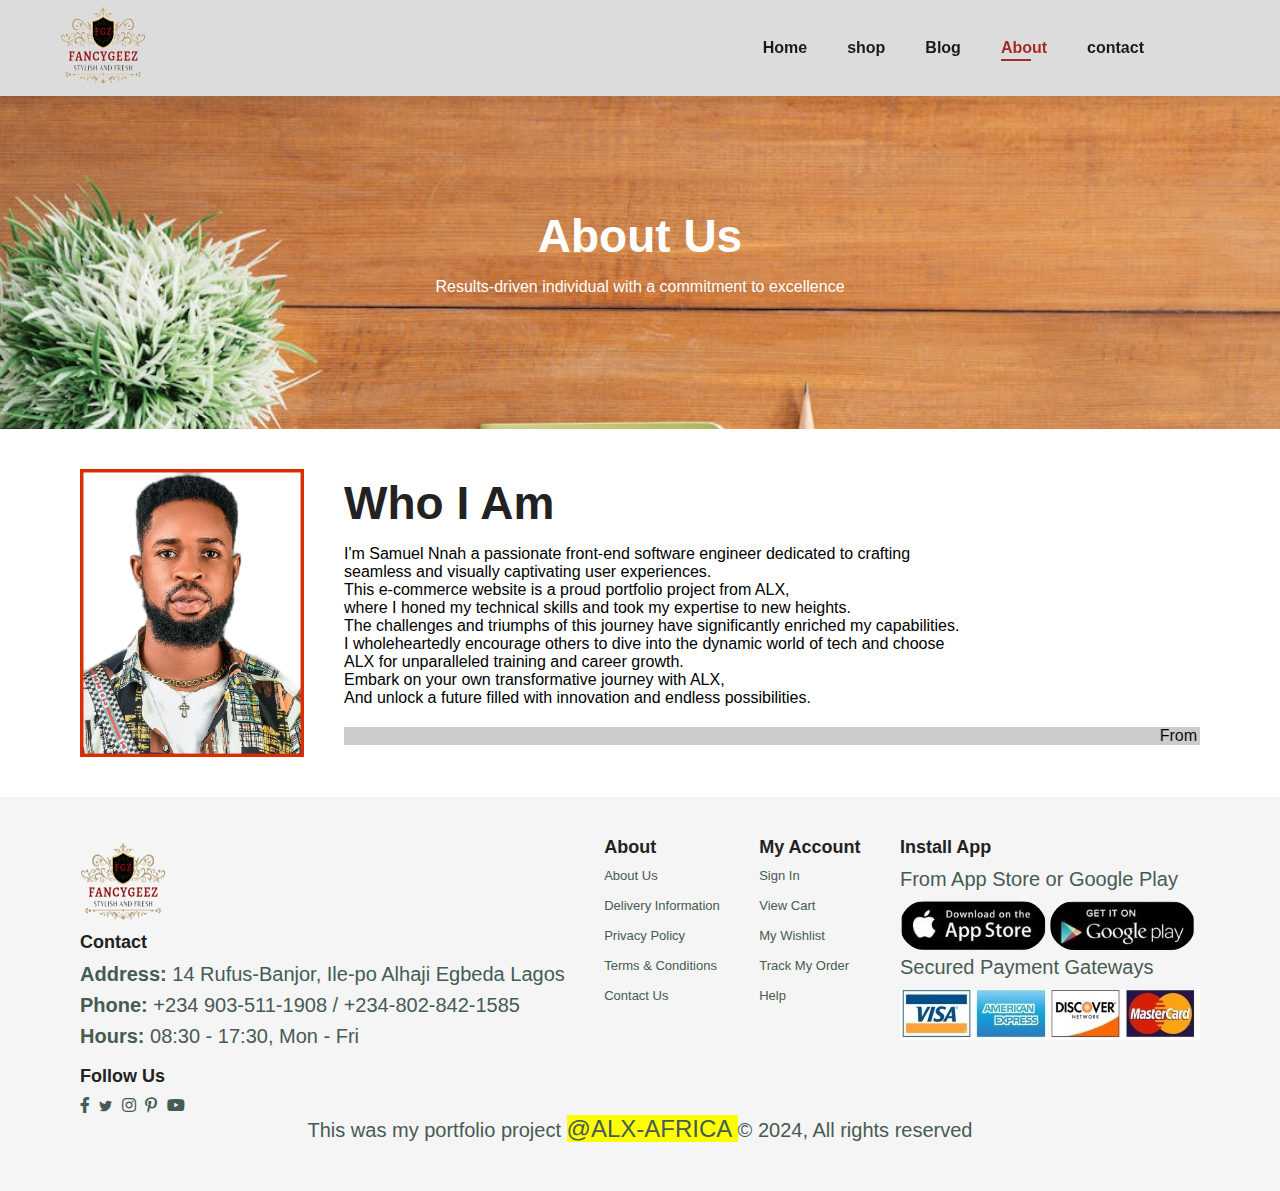
==== about.html @ b8968fce "about page update" ====
<!DOCTYPE html> 
<html lang="en">
<head>
    <meta charset="UTF-8">
    <meta http-equiv="X-UA-Compatible" content="IE=edge">
    <meta name="viewport" content="width=device-width, initial-scale=1.0">
    <title>fancygeez</title>
    <link rel="stylesheet" href="https://pro.fontawesome.com/releases/v5.10.0/css/all.css"/>
    <link rel="stylesheet" href="style.css">

</head>
<body>
    <section id="header">
        <a href="#"><img src="img/logo.png" width="90px" height="90px" class="logo" alt=""></a>
        <div>
            <ul id="navbar">
                <li><a href="index.html">Home</a></li>
                <li><a href="shop.html">shop</a></li>
                <li><a href="blog.html">Blog</a></li>
                <li><a class="active" href="about.html">About</a></li>
                <li><a href="contact.html">contact</a></li>
                <li id="lg-bag"><a href="cart.html"><i class="far fa-shopping-bag"></i></a></li>
                <a href="#" id="close"><i class="fas fa-times"></i></a>
            </ul>
        </div>
        <div id="mobile">
            <a href="cart.html"><i class="far fa-shopping-bag"></i></a>
            <i id="bar" class="fas fa-outdent"></i>
        </div>
    </section>

    <section id="page-header" class="about-header">

        <h2>About Us</h2>

        <p>Results-driven individual with a commitment to excellence</p>

    </section>

    <section id="about-header" class="section-p1">
        <img src="img/about-me.jpg" alt="">
        <div>
            <h2>Who I Am</h2>
            <p>
                I'm Samuel Nnah a passionate front-end software engineer dedicated to crafting 
                <br> seamless and visually captivating user experiences.
                <br> This e-commerce website is a proud portfolio project from ALX,
                <br> where I honed my technical skills and took my expertise to new heights.
                <br> The challenges and triumphs of this journey have significantly enriched my capabilities.
                <br> I wholeheartedly encourage others to dive into the dynamic world of tech and choose <br> ALX 
                for unparalleled training and career growth. <br> Embark on your own transformative journey with ALX,
                <br> And unlock a future filled with innovation and endless possibilities.
            </p>
            <marquee bgcolor="#ccc" loop="-1" scrollamount="5" width="100%">
                From creating a stunning website 
                to brainstorming great tech ideas and anything 
                you can thing about all possible with <strong>ALX</strong>
            </marquee>
        </div>
    </section>

    <footer class="section-p1">
        <div class="col">
            <img class="logo" width="90px" height="90px" src="img/logo.png" alt="logo">
            <h4>Contact</h4>
            <p><strong>Address:</strong> 14 Rufus-Banjor, Ile-po Alhaji Egbeda Lagos</p>
            <p><strong>Phone:</strong> +234 903-511-1908 / +234-802-842-1585</p>
            <p><strong>Hours:</strong> 08:30 - 17:30,  Mon - Fri</p>
            <div class="follow">
                <h4>Follow Us</h4>
                <div class="icon">
                <i class="fab fa-facebook-f"></i>
                <a href="https://x.com/sarvie24"><i class="fab fa-twitter"></i></a>
                <i class="fab fa-instagram"></i>
                <i class="fab fa-pinterest-p"></i>
                <i class="fab fa-youtube"></i>
                </div>
            </div>
        </div>

        <div class="col">
            <h4>About</h4>
            <a href="#">About Us</a>
            <a href="#">Delivery Information</a>
            <a href="#">Privacy Policy</a>
            <a href="#">Terms & Conditions</a>
            <a href="#">Contact Us</a>
        </div>

        <div class="col">
            <h4>My Account</h4>
            <a href="#">Sign In</a>
            <a href="#">View Cart</a>
            <a href="#">My Wishlist</a>
            <a href="#">Track My Order</a>
            <a href="#">Help</a>
        </div>

        <div class="col install">
            <h4>Install App</h4>
            <p>From App Store or Google Play</p>
            <div class="row">
                <img src="img/app.jpg" alt="">
                <img src="img/play.jpg" alt="">
            </div>
            <p>Secured Payment Gateways</p>
            <img src="img/pay1.jpg" alt="">
        </div>

        <div class="copyright">
            <p>This was my portfolio project  
                <a href="https://www.alxafrica.com/portal/" style="font-size: x-large;
            background: yellow;">@ALX-AFRICA </a> &copy; 2024, All rights reserved</p>
        </div>
    </footer>

    <script src="script.js"></script>

</body>
</html>
---- style.css ----
@import url('https://fonts.googleapis.com/css2?family=Source+Sans+Pro:wght@300&display=swap');

 *{
    margin: 0;
    padding: 0;
    box-sizing: border-box;
    font-family: 'spartam', sans-serif;
 }

 h1{
    font-size: 50px;
    line-height: 64px;
    color: #222;
 }

 h2{
    font-size: 46px;
    line-height: 54px;
    color: #222;
 }

 h4{
    font-size: 20px;
    color: #222;
 }

 h6{
    font-weight: 700;
    font-size: 12px;
 }

 p{
    font-size: 16px;
    color: black;
    margin: 15px 0 20px 0;
 }  

 .section-p1{
    padding: 40px 80px;
 }

 .section-m1{
    margin: 40px 0;
 }

 button.normal{
   font-size: 14px;
   font-weight: 600;
   padding: 15px 30px;
   color: #000;
   background-color: #fff;
   border-radius: 4px;
   cursor: pointer;
   border: none;
   outline: none;
   transition: 0.02s;
 }

 button.white{
   font-size: 14px;
   font-weight: 600;
   padding: 11px 18px;
   color: #fff;
   background-color: transparent;
   cursor: pointer;
   border: 1px solid #fff;
   outline: none;
   transition: 0.02s;
 }

 body{
    width: 100%;
 }


 #header{
    display: flex;
    align-items: center;
    justify-content: space-between;
    padding: 1px 60px;
    background-color: gainsboro;
    box-shadow: 0 5px 15px rgba(0, 0, 0, 0.1);
    z-index: 999;
    position: sticky;
    top: 0;
    left: 0;
 }

 #navbar{
    display: flex;
    align-items: center;
    justify-content: center;
 }

 #navbar li{
    list-style: none;
    padding: 0px 20px;
    position: relative;
 }

 #navbar li a{
    text-decoration: none;
    font-size: 16px;
    font-weight: 600;
    color: #1a1a1a;
    transition: 0.3s ease;
 }

 /* for hover effect and to make the navbar's active */
 #navbar li a:hover,
 #navbar li a.active{
    color: brown;
 }

 /*for the under-line effect on the navbar's*/
 #navbar li a.active::after,
 #navbar li a:hover::after{
    content: "";
    width: 30px;
    height: 2px;
    background-color: brown;
    position: absolute;
    bottom: -4px;
    left: 20px;
 }

 #mobile{
   display: none;
   align-items: center;
 }

 #close{
   display: none;
 }
 
 /*home page*/
 #hero{
    background-image: url("img/nature3.jpg");
    background-repeat: no-repeat;
    height: 130vh;
    width: 100%;
    background-size: cover;
    background-position: center;
    background-color: whitesmoke;
    /*background-position: top 100% right 0;*/
    padding: 0 80px;
    display: flex;
    flex-direction: column;
    align-items: flex-start;
    justify-content: center;
 }

 #hero h4{
    padding-bottom: 15px;
 }

 #hero h1{
    color: brown;
 }

 #hero button{
     /*background-image: url(img/button2.jpg);*/
     background-color: burlywood;
     color: black;
     border: 0;
     padding: 14px 80px 14px 65px;
     background-repeat: no-repeat;
     cursor: pointer;
     font-weight: 1000;
     font-size: 20px;
 }

 #feature{
   display: flex;
   align-items: center;
   justify-content: space-between;
   flex-wrap: wrap;
   background-color: whitesmoke;
 }

 #feature .fe-box{
    width: 180px;
    text-align: center;
    padding: 25px 15px;
    box-shadow: 10px 10px 54px rgba(70, 62, 221, 0.1);
    border: 1px solid #cce7d0;
    border-radius: 4px;
    margin: 15px 0;
 }

 #feature .fe-box:hover{
   box-shadow: 20px 20px 34px rgba(0, 0, 0, 0.3);
 }

 #feature .fe-box img{
   width: 100%;
   margin-bottom: 10px;
 }

 #feature .fe-box h6{
   display: inline-block;
   padding: 9px 8px 6px 8px;
   line-height: 1;
   border-radius: 4px;
   color: #00554f;
   background-color: #abccab;
 }

 #feature .fe-box:nth-child(2) h6 {
   background-color: #bffecc;
 }

 #feature .fe-box:nth-child(3) h6 {
   background-color: #fddde4;
 }

 #feature .fe-box:nth-child(4) h6 {
   background-color: #beccbe;
 }

 #feature .fe-box:nth-child(5) h6 {
   background-color: #cdebbc;
 }

 #feature .fe-box:nth-child(6) h6 {
   background-color: #deecde;
 }

 #product1 {
   text-align: center;
   background-color: whitesmoke;
 }

 #product1 .pro-container{
   display: flex;
   justify-content: space-between;
   flex-wrap: wrap;
   padding-top: 20px;
 }

 #product1 .pro{
   width: 23%;
   min-width: 250px;
   padding: 10px 12px;
   border: 1px solid #cce7d0;
   border-radius: 25px;
   cursor: pointer;
   box-shadow: 20px 20px 30px rgba(0, 0, 0, 0.1);
   margin: 15px 0;
   transition: 0.02s ease;
   position: relative;
 }

 #product1 .pro:hover{
   box-shadow: 20px 20px 30px rgba(0, 0, 0, 0.4);
 }

 #product1 .pro img{
   width: 100%;
   border-radius: 10px;
 }

 #product1 .pro .des{
   text-align: start;
   padding: 10px 0;
 }

 #product1 .pro .des span{
    color: #606063;
    font-size: 12px;
 }

 #product1 .pro .des h5{
   padding-top: 7px;
   color: #1a1a1a;
   font-size: 14px;
 }
 
 #product1 .pro .des i{
   font-size: 13px;
   color: rgba(243, 181, 25);
 }

  #product1 .pro .des h4{
   padding-top: 7px;
   font-size: 15px;
   font-weight: 700;
   color: brown;
  }

  #product1 .pro .cart{
   width: 40px;
   height: 40px;
   line-height: 40px;
   border-radius: 50px;
   background-color: #e8f6ea;
   color: brown;
   font-weight: 500;
   border: 1px solid #cce7d0;
   position: absolute;
   bottom: 20px;
   right: 10px; 
  }

  #banner{
   display: flex;
   flex-direction: column;
   justify-content: center;
   text-align: center;
   align-items: center;
   background-image: url(img/banner.jpg);
   width: 100%;
   height: 40vh;
   background-size: cover;
   background-position: center;
  }

  #banner h4{
   color: #fff;
   font-size: 16px;
  }

  #banner h2{
   color: #fff;
   font-size: 30px;
   padding: 10px 0;
  }

  #banner h2 span{
   color: #ef3636;
  }

  #banner button:hover{
   background-color: #ef3636;
   color: #fff;
  }

  #sm-banner{
   display: flex;
   justify-content: space-between;
   flex-wrap: wrap;
   background-color: whitesmoke;
  }

  #sm-banner .banner-box{
   display: flex;
   flex-direction: column;
   justify-content:center;
   align-items: flex-end;
   background-image: url(img/2background.png);
   min-width: 580px;
   height: 50vh;
   background-size: cover;
   background-position: center;
   padding: 15px;
  }

  #sm-banner .banner-box2{
   background-image: url(img/banner-hanger2.jpg);
  }

  #sm-banner h4{
   color: #000;
   font-size: 20px;
   font-weight: 300;
  }

  #sm-banner h2{
   color: #000;
   font-size: 30px;
   font-weight: 900;
  }

  #sm-banner span{
   color: darkslategray;
   font-size: 20px;
   font-weight: 700;
   padding-bottom: 15px;
  }

  #sm-banner .banner-box:hover button{
   background: #00554f;
   border: 1px solid #fff;
  }

  #banner3{
   display: flex;
   justify-content: space-between;
   flex-wrap: wrap;
   padding: 0 80px;
   background-color: whitesmoke;
  }

  #banner3 .banner-box{
   display: flex;
   flex-direction: column;
   justify-content:center;
   align-items:flex-start;
   background-image: url(img/woods.jpg);
   min-width: 30%;
   height: 35vh;
   background-size: cover;
   background-position: center;
   padding: 20px;
   margin-bottom: 20px;
  }

  #banner3 .banner-box2{
   background-image: url(img/1background.jpg);
  }

  #banner3 .banner-box3{
   background-image: url(img/banner3.jpg);
  }

  #banner3 h2{
   color: #fff;
   font-size: 22px;
   font-weight: 900;
  }

  #banner3 h3{
   color:#bffecc;
   font-size: 15px;
   font-weight: 800;
  }

  #newsletter{
   display: flex;
   justify-content: space-between;
   flex-wrap: wrap;
   align-items: center;
   background-image: url(img/6banner.jpg);
   background-repeat:unset;
   background-position: 20% 30%;
   background-color: rgb(1, 82, 82);
  }

  #newsletter h4{
   font-size: 22px;
   font-weight: 700;
   color: #fff;
  }

  #newsletter p{
   font-size: 15px;
   font-weight: 800;
   color: #818ea0;
  }

  #newsletter p span{
   color: #ffbd27;
  }

  #newsletter .form{
   display: flex;
   width: 40%;
  }

  #newsletter input{
   height: 3.125rem;
   padding: 0 1.25em;
   font-size: 14px;
   width: 100%;
   border: 1px solid transparent;
   border-radius: 4px;
   outline: none;
   border-top-right-radius: 0;
   border-bottom-right-radius: 0;
  }

  #newsletter button{
   background-color: #088178;
   color: #fff;
   white-space: nowrap;
   border-top-left-radius: 0;
   border-bottom-left-radius: 0;
  }

  footer{
   display: flex;
   flex-wrap: wrap;
   justify-content: space-between;
   background-color: whitesmoke;
  }

  footer .col{
   display: flex;
   flex-direction: column;
   align-items: flex-start;
   margin-bottom: 0px;
  }

  footer .logo{
   margin-bottom: 5px;
  }

  footer h4{
   font-size: 18px;
   padding-bottom: 10px;
  }

  footer p{
   font-size: 20px;
   margin: 0 0 8px 0;
   color: #465b52;
  }

  footer a{
   font-size: 13px;
   text-decoration: none;
   color: #465b52;
   margin-bottom: 15px;
  }

  footer .follow{
   margin-top: 10px;
  }

  footer .follow i{
   color: #465b52;
   padding-right: 5px;
   cursor: pointer;
  }

  footer .install .row img{
   border-radius: 50px;
  }

  footer .install img{
   margin: 2px 0 2px 0;
  }

  footer .follow i:hover,
  footer a:hover{
   color: #09c9bc;
  }

  footer .copyright{
   width: 100%;
   text-align: center;
  }

  /*shop paga*/
  #page-header{
   background-image: url(img/sharp.jpg);
   width: 100%;
   height: 37vh;
   background-size: cover;
   display: flex;
   justify-content: center;
   text-align: center;
   flex-direction: column;
  }

  #page-header h2,
  #page-header p {
   color: #fff;
  }

  #pagination{
   text-align: center;
  }

  #pagination a {
   text-decoration: none;
   background-color: #09c9bc;
   padding: 15px 20px;
   border-radius: 4px;
   font-weight: 600;
   color: #fff;
  }

  #pagination a i {
   font-weight: 600;
   font-size: 16px;
  }

/*single product*/
  #prodetails{
   display: flex;
   margin-top: 20px;
  }

  #prodetails .single-pro-image {
   width: 30%;
   margin-left: 50px;
  }

  .small-img-group {
   display: flex;
   justify-content: space-between;
  }

  .small-img-col {
   flex-basis: 24%;
   cursor: pointer;
  }

  #prodetails .single-pro-details {
   width: 50%;
   padding: 30px;
  }

  #prodetails .single-pro-details h4 {
   padding: 40px 0 20px 0;
  }

  #prodetails .single-pro-details h2 {
   font-size: 26px;
  }

  #prodetails .single-pro-details select {
   display: block;
   padding: 5px 10px;
   margin-bottom: 10px;
  }

  #prodetails .single-pro-details input {
   width: 50px;
   height: 37px;
   padding-left: 10px;
   font-size: 20px;
   margin-right: 10px;
  }

  #prodetails .single-pro-details input:focus {
   outline: none;
  }

  #prodetails .single-pro-details button {
   background-color: #088178;
   color: #fff;
  }

  #prodetails .single-pro-details span {
   line-height: 25px;
  }



  /*blog header*/
  #page-header.blog-header {
   background-image: url(img/new-blog.jpg)
  }

  #blog {
   padding: 150px 150px 0 150px;
  }

  #blog .blog-box {
   display: flex;
   justify-content: center;
   width: 100%;
   padding-bottom: 90px;
  }

  #blog .blog-img {
   width: 50%;
   margin-right: 40px;
  }

  #blog img {
   width: 100%;
   height: 300px;
   object-fit: cover;
  }

  #blog .blog-details {
   width: 50%;
  }

   #blog .blog-details a {
      text-decoration: none;
      font-size: 15px;
      color: #000;
      font-weight: 700;
      position: relative;
      transition: 0.3s;
   }

   #blog .blog-details p {
      color: #465b52;
   }

   #blog .blog-details a::after {
      content: "";
      width: 50px;
      height: 2px;
      background-color: #000;
      position: absolute;
      top: 10px;
      right: -60px;
   }

   #blog .blog-details a:hover {
      color: #088178;
   }

    #blog .blog-details a:hover::after {
      background-color: #088178;
    }


    /*about page*/
    #page-header.about-header {
      background-image: url(img/about.jpg);
    }

    #about-header {
      display: flex;
      align-items: center;
    }

    #about-header img {
      width: 20%;
      height: auto;
    }

    #about-header div {
      padding-left: 40px;
    }










  /*start media query*/
  @media (max-width: 799px) {
   .section-p1{
      padding: 20px 20px;
   }

   #navbar {
    display: flex;
    flex-direction: column;
    align-items: flex-start;
    justify-content: flex-start;
    position: fixed;
    top: 0;
    right: -300px;
    width: 300px;
    height: 100vh;
    background-color: #e3e6f3;
    box-shadow: 0 40px 60px rgba(0, 0, 0, 0.1);
    padding: 80px 0 0 10px;
    transition: 0.3s;
   }

   #navbar.active{
      right: 0px;
   }
   
   #navbar li{
      margin-bottom: 25px;
   }

   #mobile{
   display: flex;
   align-items: center;
   }

   #mobile i{
   color: #1a1a1a;
   font-size: 24px;
   padding-left: 20px;
   }

   #close{
      display: initial;
      position: absolute;
      top: 30px;
      left: 30px;
      color: #222;
      font-size: 24px;
   }

   #lg-bag{
      display: none;
   }

   #hero {
    height: 55vh;
    padding: 0 30px;
    background-position: top 25% right 0;
   }

   #feature {
    justify-content: center;
   }

   #feature .fe-box{
      margin: 15px 15px;
   }

   #product1 .pro-container {
    justify-content: center;
   }

   #product1 .pro {
    margin: 15px;
   }

   #banner {
    height: 20vh;
   }

   #sm-banner .banner-box {
    min-width: 100%;
    height: 40vh;
   }

   #banner3 {
    padding: 0px 40px;
   }

   #banner3 .banner-box{
      width: 30%;
   }

   #newsletter .form{
      width: 70%;
   }
  }

  @media (max-width: 477px) {
   .section-p1{
      padding: 20px;
   }

   #header {
      padding: 10px 20px;
   }

   h1 {
      font-size: 38px;
   }

   h2 {
      font-size: 32px;
   }

   #hero {
      padding: 0 20px;
      background-position: 55%;
   }

   #feature {
      justify-content: space-between;
   }

   #feature .fe-box {
    width: 150px;
    margin: 0 0 15px 0;
   }

   #product1 .pro {
      width: 100%;
   }

   #banner{
      height: 30vh;
   }

   #sm-banner .banner-box{
      margin-bottom: 20px;
      height: 40vh; 
   }

   #banner3 {
      padding: 0 20px;
   }

   #banner3 .banner-box {
      width: 100%;
   }

   #newsletter{
      padding: 40px 20px;
   }

   #newsletter .form{
      width: 100%;
   }

   footer a {
    font-size: 15px;
    margin-bottom: 10px;
   }

   /*small product*/
   #prodetails {
    display: flex;
    flex-direction: column;
   }

   #prodetails .single-pro-image {
    width: 100%;
    margin: 0px;
   }

   #prodetails .single-pro-details {
      width: 100%;
   }

   #page-header {
    width: 100%;
    height: 20vh;
   }

   /*blog post*/
   #blog {
      padding: 100px 20px 0 20px;
   }

   #blog .blog-box {
      display: flex;
      flex-direction: column;
      align-items: flex-start;
   }

   #blog .blog-img {
      width: 100%;
      margin-right: 0px;
      margin-bottom: 30px;
   }

   #blog .blog-details {
      width: 100%;
   }
  }
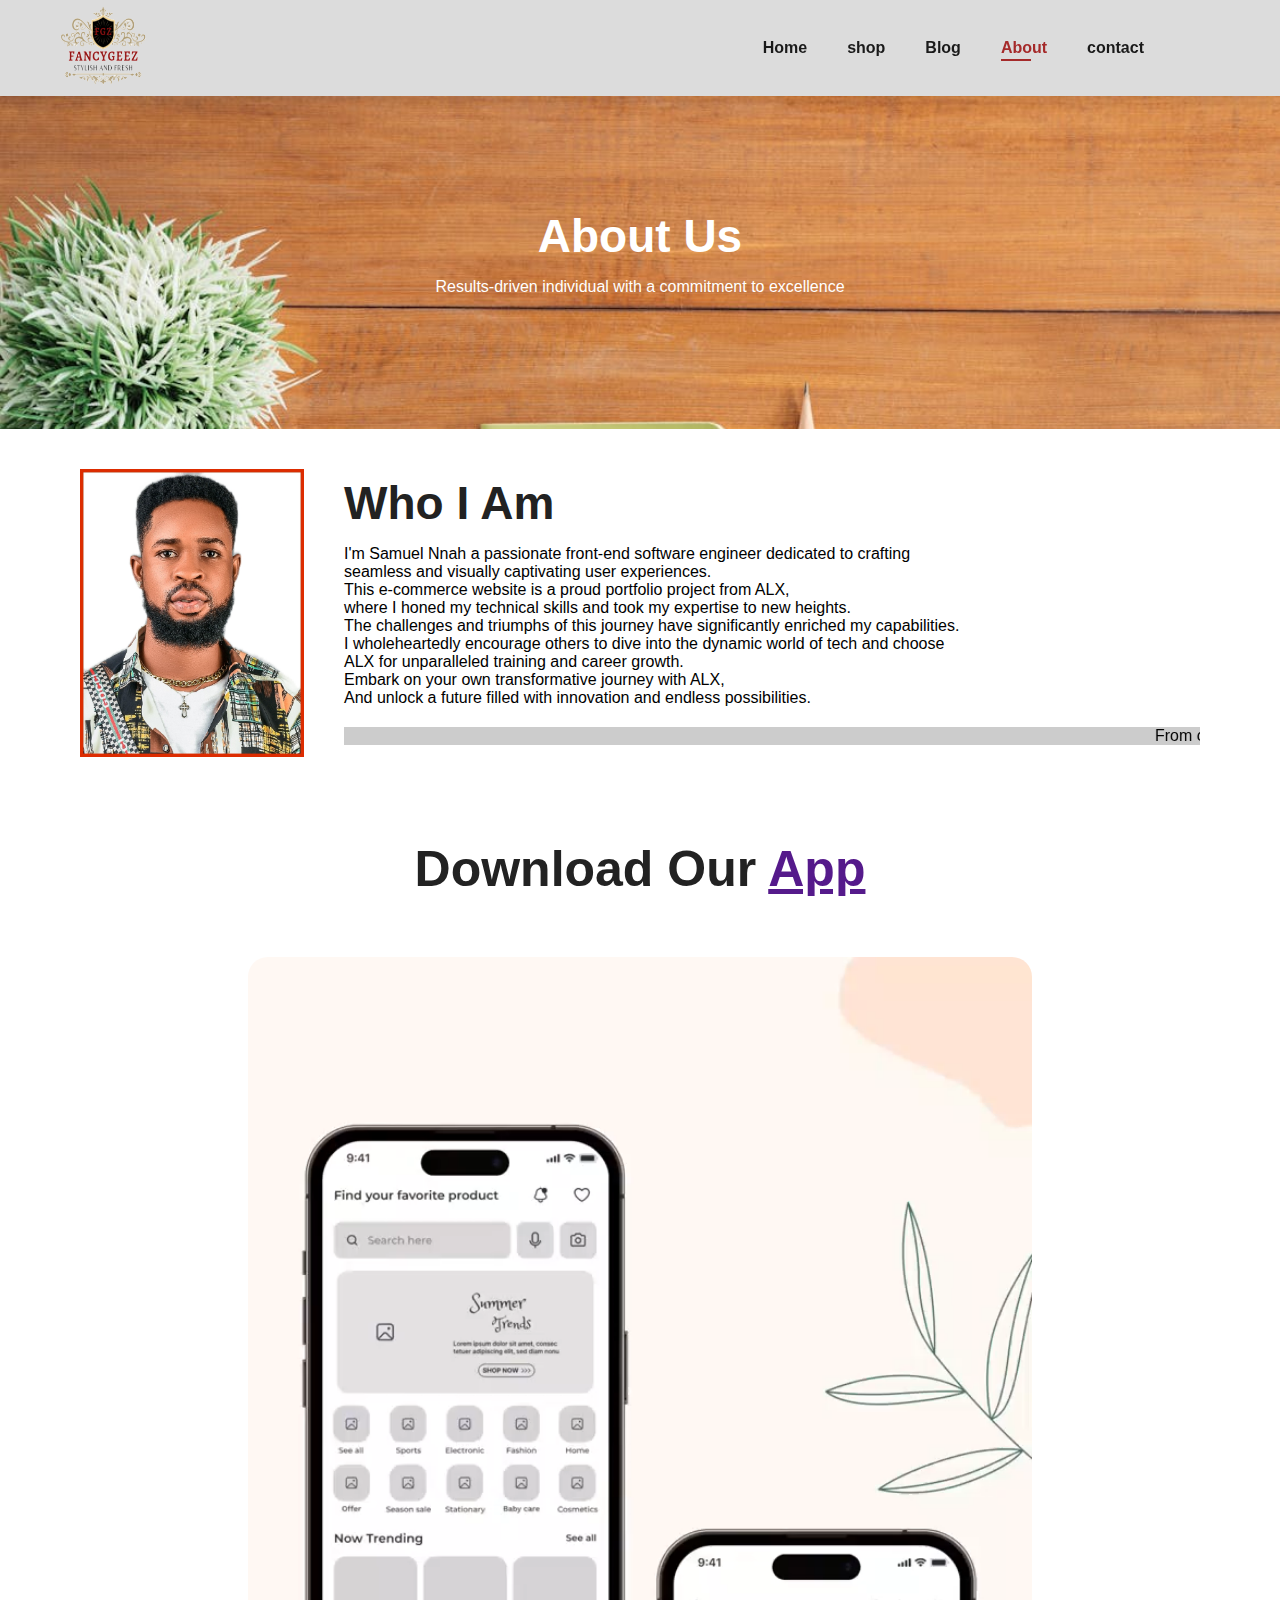
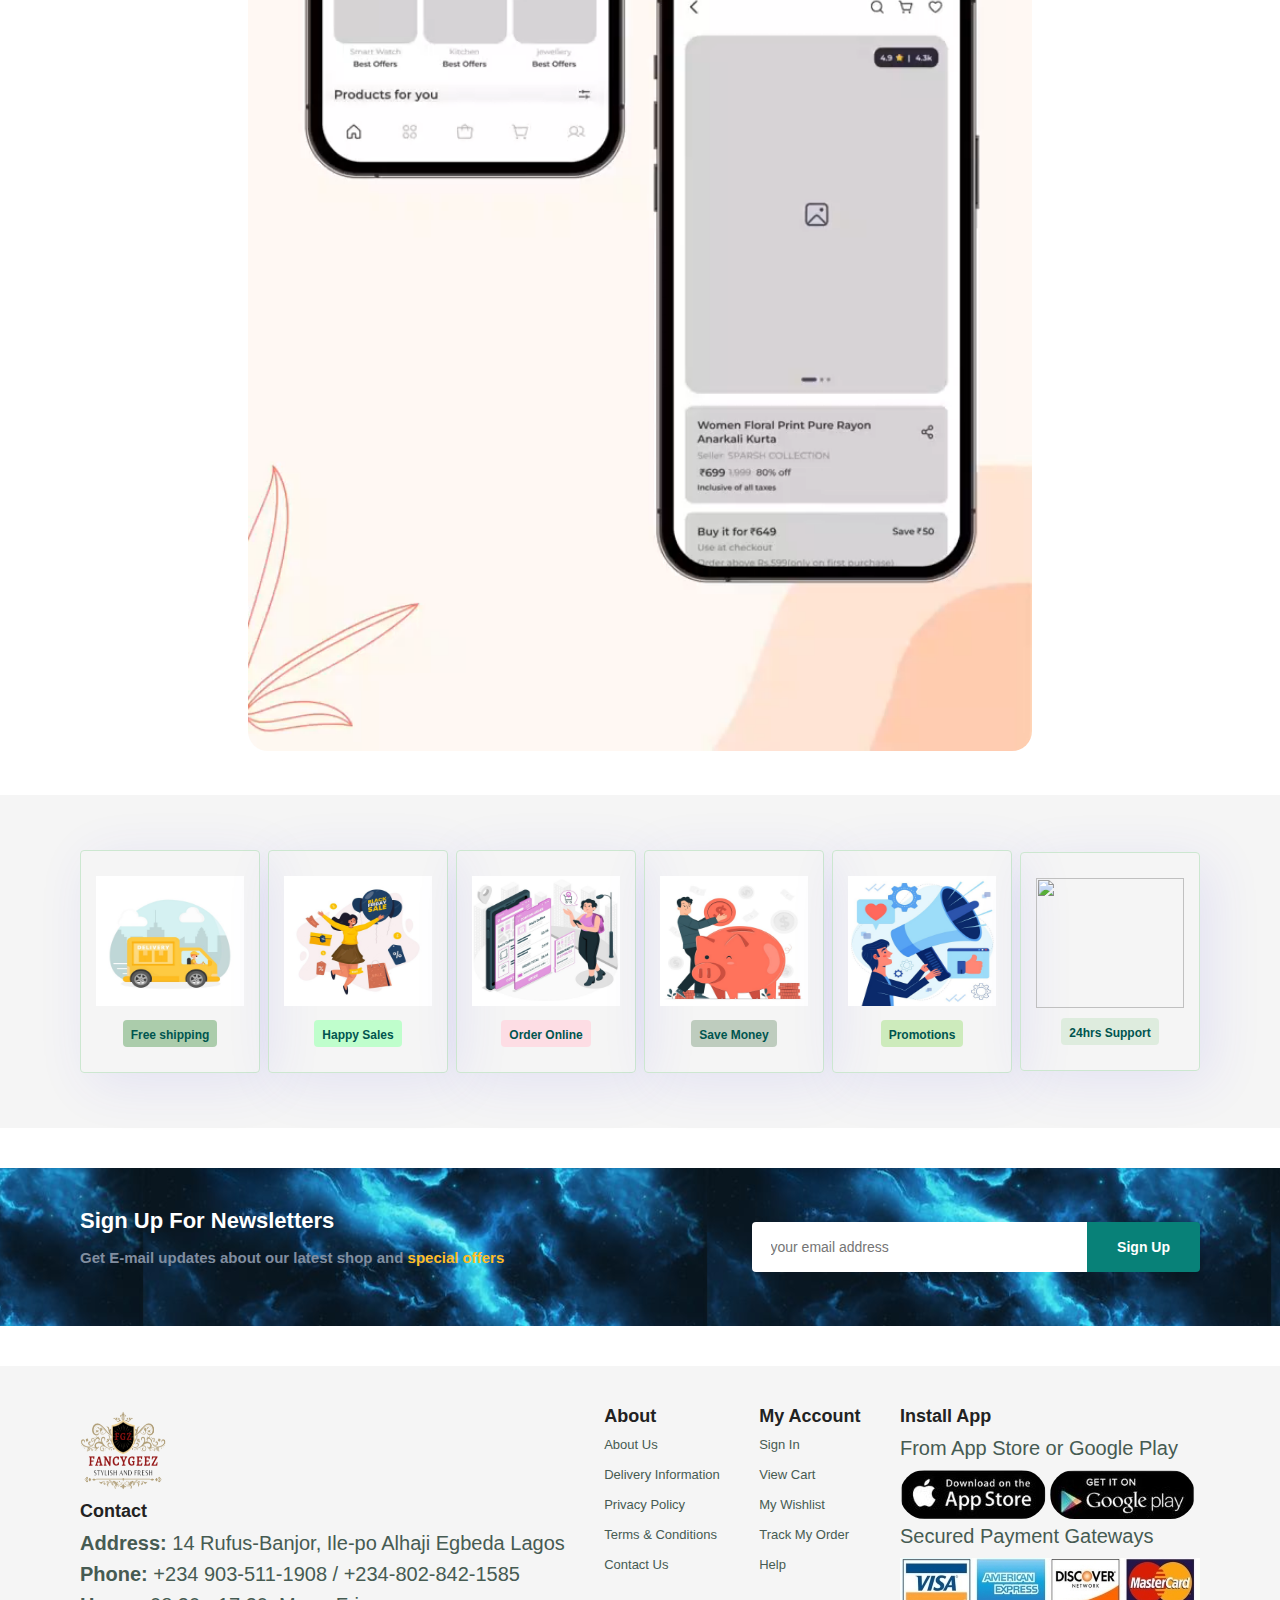
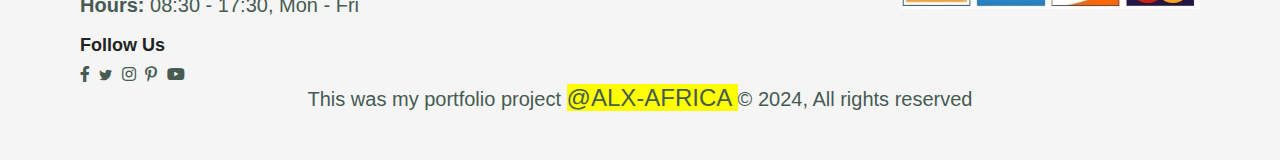
==== commit 3a690df1: "about-page final commit" ====
--- a/about.html
+++ b/about.html
@@ -56,6 +56,69 @@
                 to brainstorming great tech ideas and anything 
                 you can thing about all possible with <strong>ALX</strong>
             </marquee>
+        </div>
+    </section>
+
+    <section id="about-app" class="section-p1">
+        <h1> Download Our <a href="">App</a> </h1>
+        <div class="video">
+            <video autoplay muted loop src="img/download-app.mp4"></video>
+        </div>
+    </section>
+
+    <section id="feature" class="section-p1">
+        <div class="fe-box">
+            <img width="130px"
+            height="130px"
+            src="img/Free-shipping1.png" alt="">
+            <h6>Free shipping</h6>
+        </div>
+
+        <div class="fe-box">
+            <img width="130px"
+            height="130px"
+            src="img/happy-sell.png" alt="">
+            <h6>Happy Sales</h6>
+        </div>        
+        
+        <div class="fe-box">
+            <img width="130px"
+            height="130px"
+            src="img/order.png" alt="">
+            <h6>Order Online</h6>
+        </div>        
+        
+        <div class="fe-box">
+            <img width="130px"
+            height="130px"
+            src="img/piggy-bank.png" alt="">
+            <h6>Save Money</h6>
+        </div>        
+        
+        <div class="fe-box">
+            <img width="130px"
+            height="130px"
+            src="img/Promotions.png" alt="">
+            <h6>Promotions</h6>
+        </div>        
+        
+        <div class="fe-box">
+            <img width="130px"
+            height="130px"
+            src="img/24hrs-Support.png" alt="">
+            <h6>24hrs Support</h6>
+        </div>
+    </section>
+
+    <section id="newsletter" class="section-p1 section-m1">
+        <div class="newstext">
+            <h4>Sign Up For Newsletters</h4>
+            <p>Get E-mail updates about our latest shop and <span>special offers</span></p>
+        </div>
+
+        <div class="form">
+            <input type="text" placeholder="your email address">
+            <button class="normal">Sign Up</button>
         </div>
     </section>
 
--- a/style.css
+++ b/style.css
@@ -135,7 +135,7 @@
  
  /*home page*/
  #hero{
-    background-image: url("img/nature3.jpg");
+    background-image: url("img/new1.jpeg");
     background-repeat: no-repeat;
     height: 130vh;
     width: 100%;
@@ -721,9 +721,20 @@
       padding-left: 40px;
     }
 
-
-
-
+    #about-app {
+      text-align: center;
+    }
+    #about-app .video {
+      width: 70%;
+      height: 100%;
+      margin: 5% auto 0 auto;
+    }
+
+    #about-app .video video {
+      width: 100%;
+      height: 100%;
+      border-radius: 20px;
+    }
 
 
 
@@ -933,4 +944,21 @@
    #blog .blog-details {
       width: 100%;
    }
+
+   #about-header {
+      flex-direction: column;
+   }
+
+   #about-header img {
+      width: 100%;
+      margin-bottom: 20px;
+   }
+
+   #about-header div {
+      padding-left: 0px;
+   }
+
+   #about-app .video {
+      width: 90%;
+   }
   }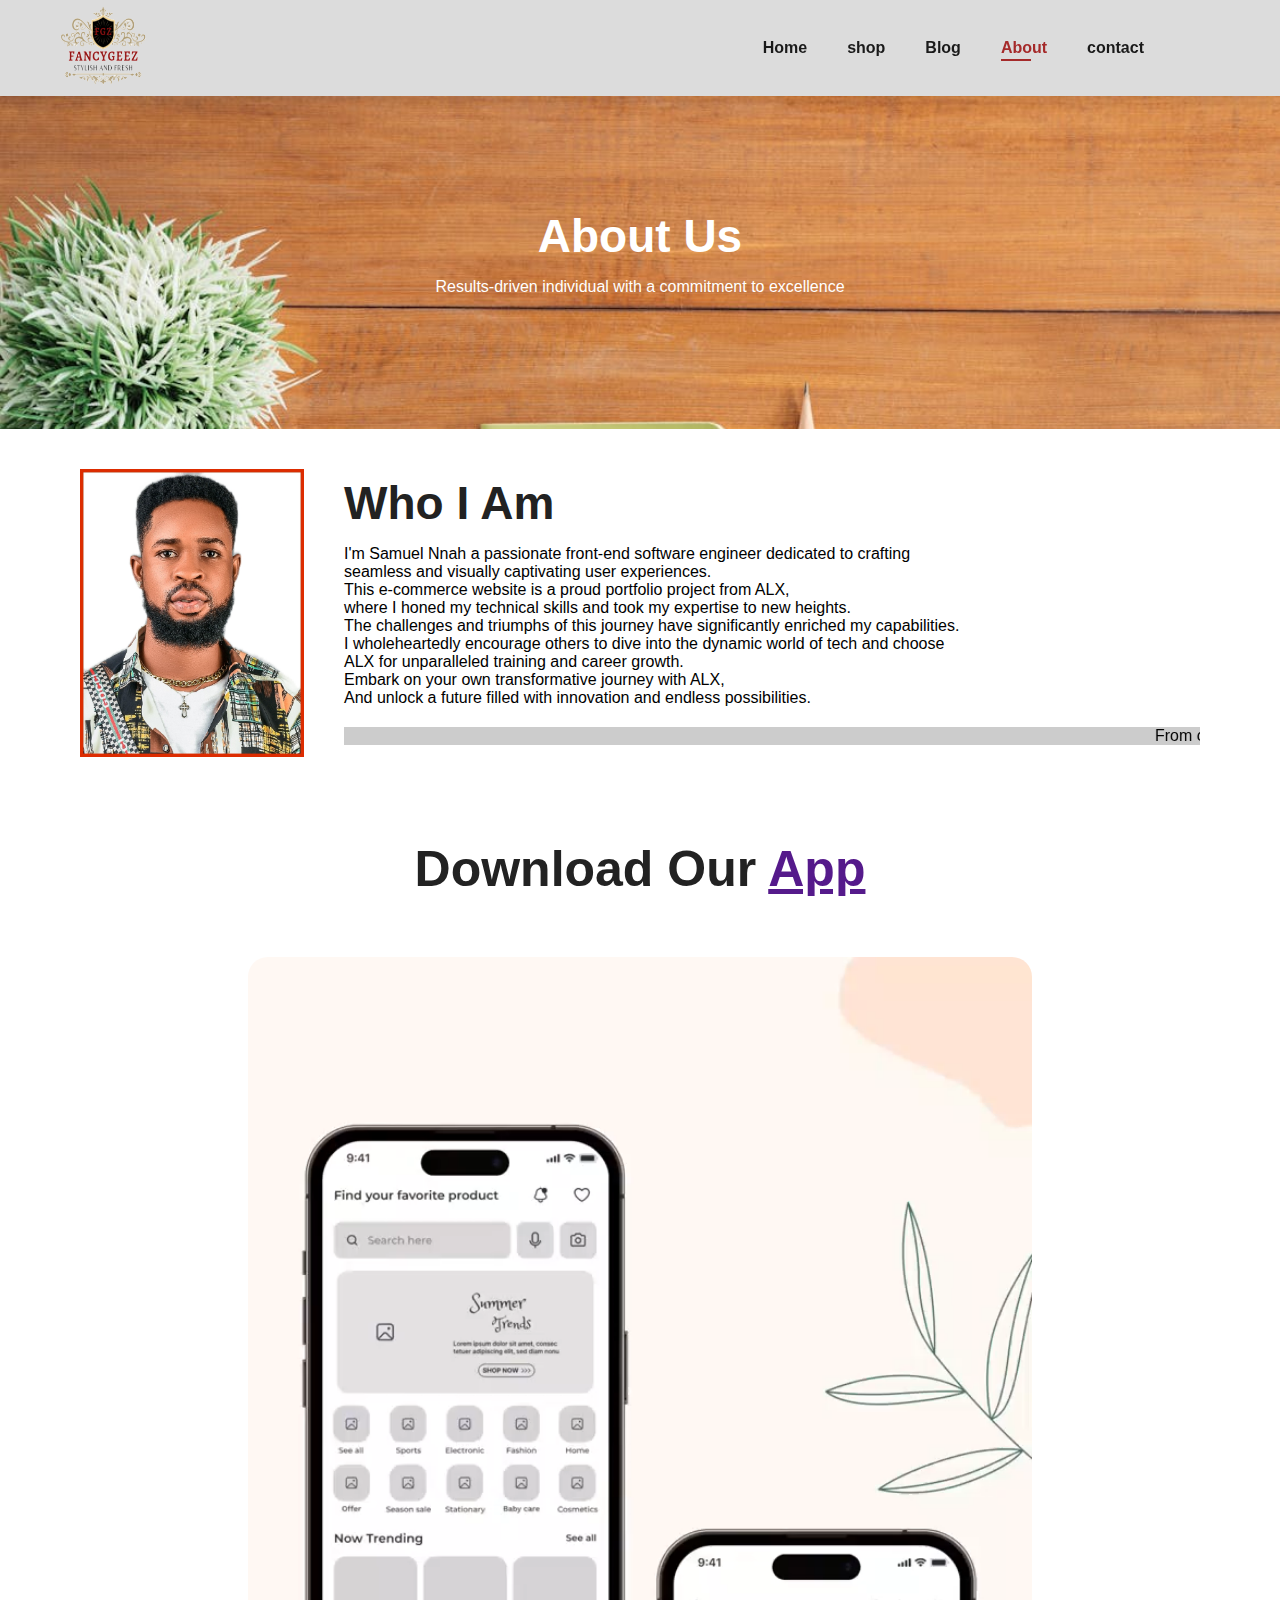
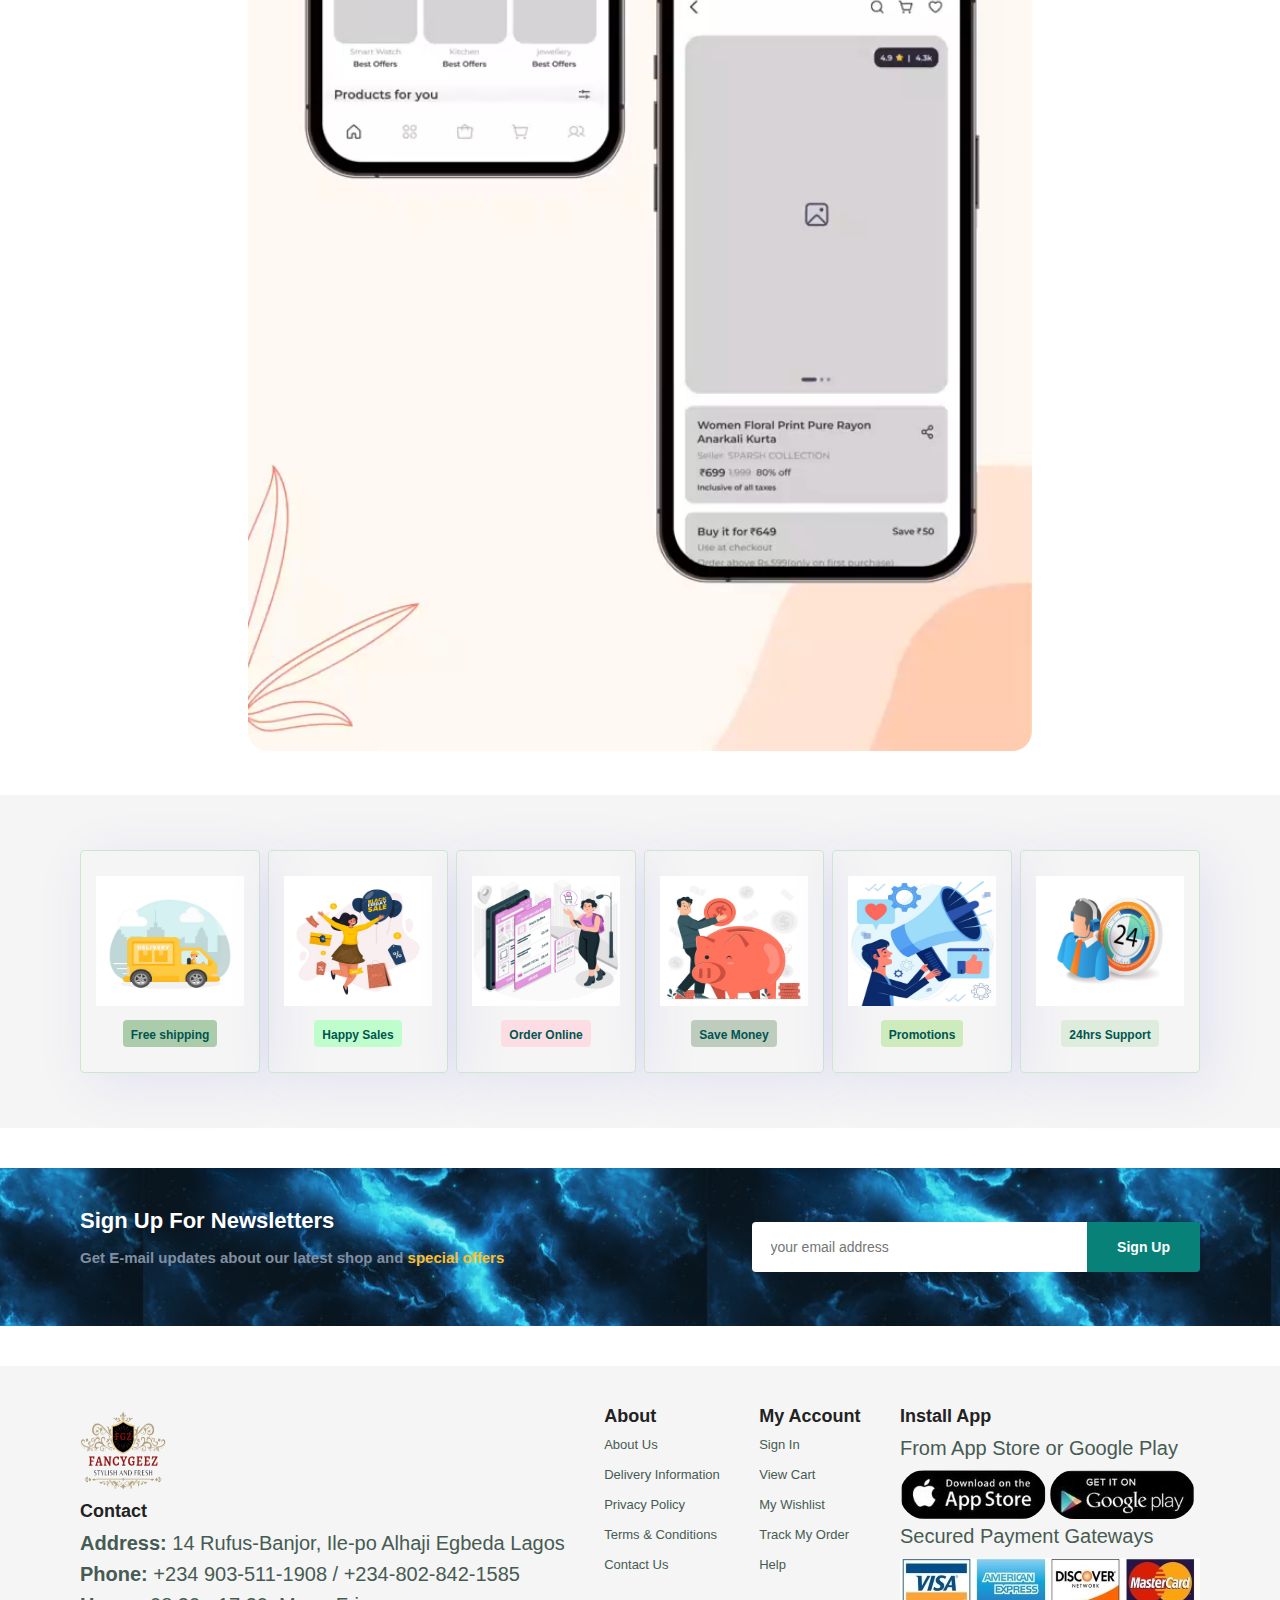
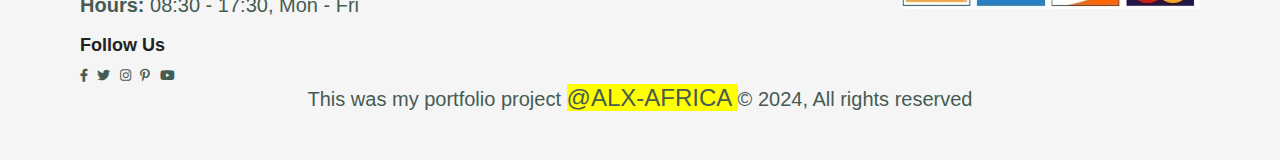
==== commit 981a6604: "final commit but yet to finsh all functionallity" ====
--- a/about.html
+++ b/about.html
@@ -105,7 +105,7 @@
         <div class="fe-box">
             <img width="130px"
             height="130px"
-            src="img/24hrs-Support.png" alt="">
+            src="img/24hrs-support.jpg" alt="">
             <h6>24hrs Support</h6>
         </div>
     </section>
@@ -132,28 +132,28 @@
             <div class="follow">
                 <h4>Follow Us</h4>
                 <div class="icon">
-                <i class="fab fa-facebook-f"></i>
+                <a href="https://www.facebook.com/profile.php?id=100004394147726"><i class="fab fa-facebook-f"></i></a>
                 <a href="https://x.com/sarvie24"><i class="fab fa-twitter"></i></a>
-                <i class="fab fa-instagram"></i>
-                <i class="fab fa-pinterest-p"></i>
-                <i class="fab fa-youtube"></i>
+                <a href=""><i class="fab fa-instagram"></i></a>
+                <a href="https://www.pinterest.com/samuelnnah/"><i class="fab fa-pinterest-p"></i></a>
+                <a href="https://www.youtube.com/channel/UCo4x5wGnwpXvlJV_Mdbf8DA"><i class="fab fa-youtube"></i></a>
                 </div>
             </div>
         </div>
 
         <div class="col">
             <h4>About</h4>
-            <a href="#">About Us</a>
+            <a href="about.html">About Us</a>
             <a href="#">Delivery Information</a>
             <a href="#">Privacy Policy</a>
             <a href="#">Terms & Conditions</a>
-            <a href="#">Contact Us</a>
+            <a href="contact.html">Contact Us</a>
         </div>
 
         <div class="col">
             <h4>My Account</h4>
             <a href="#">Sign In</a>
-            <a href="#">View Cart</a>
+            <a href="cart.html">View Cart</a>
             <a href="#">My Wishlist</a>
             <a href="#">Track My Order</a>
             <a href="#">Help</a>
--- a/style.css
+++ b/style.css
@@ -737,6 +737,236 @@
     }
 
 
+    /*contact page*/
+     #page-header.contact-header {
+      background-image: url(img/banner.jpg)
+      }
+
+      #contact-details {
+         display: flex;
+         justify-content: space-between;
+         align-items: center;
+      }
+
+      #contact-details .details {
+         width: 40%;
+      }
+
+      #contact-details .detail span,
+      #form-details form span {
+         font-size: 12px;
+      }
+
+      #contact-details .details h2,
+      #form-details form h2 {
+         font-size: 26px;
+         line-height: 35px;
+         padding: 20px 0;
+      }
+
+      #contact-details .details h3 {
+         font-size: 16px;
+         padding-bottom: 15px;
+      }
+
+      #contact-details .details li {
+         list-style: none;
+         display: flex;
+         padding: 10px 0;
+      }
+
+      #contact-details .details li i {
+         font-size: 14px;
+         padding-right: 22px;
+      }
+
+      #contact-details .details li p {
+         font-size: 14px;
+         margin: 0;
+      }
+
+       #contact-details .map {
+         width: 55%;
+         height: 400px;
+      }
+
+       #contact-details .map iframe {
+         width: 100%;
+         height: 100%; 
+      }
+
+      #form-details {
+         display: flex;
+         justify-content: space-between;
+         margin: 30px;
+         padding: 80px;
+         border: 1px solid #beccbe;
+      }
+
+      #form-details form {
+         width: 65%;
+         display: flex;
+         flex-direction: column;
+         align-items: flex-start;
+      }
+
+      #form-details form input,
+      #form-details form textarea {
+         width: 90%;
+         padding: 12px 15px;
+         outline: none;
+         margin-bottom: 20px;
+         border: 1px solid #beccbe;
+      }
+
+      #form-details form button {
+         background-color: #088178;
+         color: #fff;
+      }
+
+      #form-details .people div {
+         padding-bottom: 35px;
+         display: flex;
+         align-items: flex-start;
+      }
+
+      #form-details .people div img {
+         width: 90px;
+         height: 90px;
+         object-fit: cover;
+         margin-right: 15px;
+         border-radius: 50%;
+      }
+
+      #form-details .people div p {
+         margin: 0;
+         font-size: 13px;
+         line-height: 15px;
+      }
+
+      #form-details .people div p span {
+         display: block;
+         font-size: 21px;
+         font-weight: 600;
+         color: #000;
+      }
+
+      /* cart page */
+      #cart {
+         overflow-x: auto;
+      }
+
+      #cart table {
+         width: 100%;
+         border-collapse: collapse;
+         table-layout: fixed;
+         white-space: nowrap;
+      }
+
+      #cart table img {
+         width: 70px;
+      }
+
+      #cart table td:nth-child(1) {
+         width: 100px;
+         text-align: center;
+      }
+
+       #cart table td:nth-child(2) {
+         width: 150px;
+         text-align: center;
+      }
+
+       #cart table td:nth-child(3) {
+         width: 250px;
+         text-align: center;
+      }
+
+       #cart table td:nth-child(4),
+       #cart table td:nth-child(5),  
+       #cart table td:nth-child(6) {
+         width: 150px;
+         text-align: center;
+      }
+
+      #cart table td:nth-child(5) input {
+         width: 70px;
+         padding: 10px 5px 10px 15px;
+      }
+
+
+      #cart table thead {
+         border: 1px solid #e2e9e1;
+         border-left: none;
+         border-right: none;
+      }
+
+      #cart table thead td {
+         font-weight: 700;
+         text-transform: uppercase;
+         font-size: 13px;
+         padding: 18px 0;
+      }
+
+      #cart table tbody tr td {
+         padding-top: 15px;
+      }
+
+      #cart table tbody td {
+         font-size: 13px;
+      }
+
+      #cart-add {
+         display: flex;
+         flex-wrap: wrap;
+         justify-content: space-between;
+      }
+
+      #coupon {
+         width: 50%;
+         margin-bottom: 30px;
+      }
+
+      #coupon h3,
+      #subtotal h3 {
+         padding-bottom: 15px;
+      }
+
+      #coupon input {
+         padding: 10px 20px;
+         outline: none;
+         width: 60%;
+         margin-right: 10px;
+         border: 1px solid #beccbe;
+      }
+
+      #coupon button,
+      #subtotal button {
+         background-color: #088178;
+         color: #fff;
+         padding: 12px 20px;
+      }
+
+      #subtotal {
+         width: 50%;
+         margin-bottom: 30px;
+         border: 1px solid #beccbe;
+         padding: 30px;
+      }
+
+      #subtotal table {
+         border-collapse: collapse;
+         width: 100%;
+         margin-bottom: 20px;
+      }
+
+      #subtotal table td {
+         width: 50%;
+         border: 1px solid #beccbe;
+         padding: 10px;
+         font-size: 13px;
+      }
+
 
 
 
@@ -837,6 +1067,15 @@
    #newsletter .form{
       width: 70%;
    }
+
+   /* contact page */
+   #form-details {
+      padding: 40px;
+   }
+
+   #form-details form {
+      width: 50%;
+   }
   }
 
   @media (max-width: 477px) {
@@ -961,4 +1200,42 @@
    #about-app .video {
       width: 90%;
    }
+
+   /* contact-details*/
+   #contact-details {
+      flex-direction: column;
+   }
+
+   #contact-details .details {
+      width: 100%;
+      margin-bottom: 30px;
+   }
+
+   #contact-details .map {
+      width: 100%;
+   }
+
+   #form-details {
+      margin: 10px;
+      padding: 30px 10px;
+      flex-wrap: wrap;
+   }
+
+   #form-details form {
+      width: 100%;
+      margin-bottom: 50px;
+   }
+
+   /*Cart Page*/
+   #cart-add {
+      flex-direction: column;
+   }
+
+   #coupon {
+      width: 100%;
+   }
+   #subtotal {
+      width: 100%;
+      padding: 20px;
+   }
   }